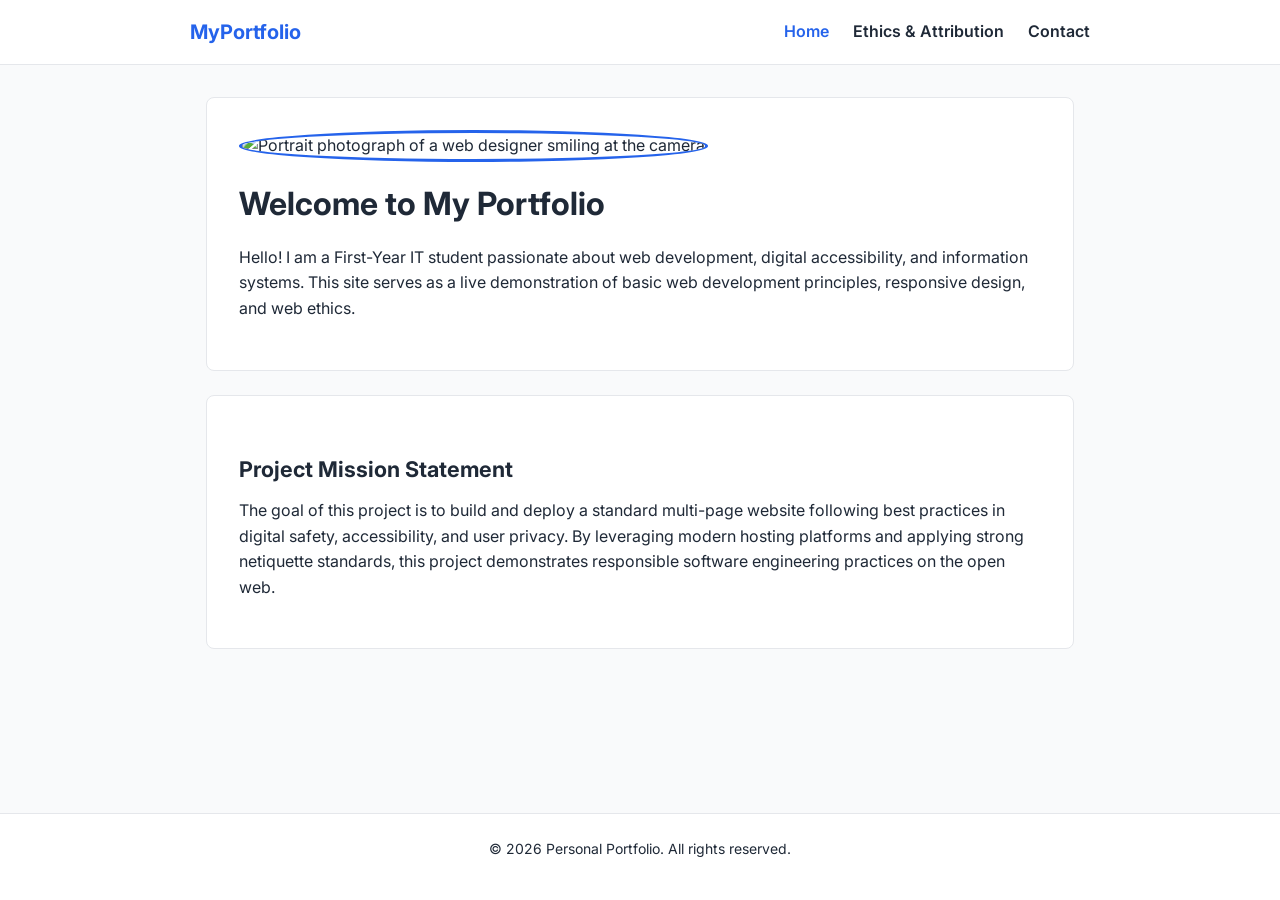
==== index.html @ 61b8033b "Add files via upload" ====
<!DOCTYPE html>
<html lang="en">
<head>
    <meta charset="UTF-8">
    <meta name="viewport" content="width=device-width, initial-scale=1.0">
    <title>Home - Personal Portfolio</title>
    <link rel="stylesheet" href="style.css">
</head>
<body>

    <header>
        <nav>
            <a href="index.html" class="logo">MyPortfolio</a>
            <ul>
                <li><a href="index.html" class="active">Home</a></li>
                <li><a href="ethics.html">Ethics & Attribution</a></li>
                <li><a href="contact.html">Contact</a></li>
            </ul>
        </nav>
    </header>

    <main>
        <section class="card">
            <img src="https://images.unsplash.com/photo-1534528741775-53994a69daeb?auto=format&fit=crop&w=400&q=80" 
                 alt="Portrait photograph of a web designer smiling at the camera" 
                 class="profile-img">
            <h1>Welcome to My Portfolio</h1>
            <p>Hello! I am a First-Year IT student passionate about web development, digital accessibility, and information systems. This site serves as a live demonstration of basic web development principles, responsive design, and web ethics.</p>
        </section>

        <section class="card">
            <h2>Project Mission Statement</h2>
            <p>The goal of this project is to build and deploy a standard multi-page website following best practices in digital safety, accessibility, and user privacy. By leveraging modern hosting platforms and applying strong netiquette standards, this project demonstrates responsible software engineering practices on the open web.</p>
        </section>
    </main>

    <footer>
        <p>&copy; 2026 Personal Portfolio. All rights reserved.</p>
    </footer>

</body>
</html>
---- style.css ----
/* Google Font import using HTTPS */
@import url('https://fonts.googleapis.com/css2?family=Inter:wght@400;600;700&display=swap');

:root {
    --primary-color: #2563eb;
    --primary-hover: #1d4ed8;
    --text-color: #1f2937;
    --bg-color: #f9fafb;
    --card-bg: #ffffff;
    --border-color: #e5e7eb;
}

* {
    box-sizing: border-box;
    margin: 0;
    padding: 0;
}

body {
    font-family: 'Inter', sans-serif;
    color: var(--text-color);
    background-color: var(--bg-color);
    line-height: 1.6;
    display: flex;
    flex-direction: column;
    min-height: 100vh;
}

header {
    background-color: var(--card-bg);
    border-bottom: 1px solid var(--border-color);
    padding: 1rem 2rem;
}

nav {
    display: flex;
    justify-content: space-between;
    align-items: center;
    max-width: 900px;
    margin: 0 auto;
}

.logo {
    font-size: 1.25rem;
    font-weight: 700;
    color: var(--primary-color);
    text-decoration: none;
}

nav ul {
    display: flex;
    list-style: none;
    gap: 1.5rem;
}

nav a {
    text-decoration: none;
    color: var(--text-color);
    font-weight: 600;
}

nav a:hover,
nav a.active {
    color: var(--primary-color);
}

main {
    max-width: 900px;
    width: 100%;
    margin: 2rem auto;
    padding: 0 1rem;
    flex: 1;
}

.card {
    background: var(--card-bg);
    padding: 2rem;
    border-radius: 8px;
    border: 1px solid var(--border-color);
    margin-bottom: 1.5rem;
}

h1 {
    margin-bottom: 1rem;
    font-size: 2rem;
}

h2 {
    margin-top: 1.5rem;
    margin-bottom: 0.75rem;
    font-size: 1.35rem;
}

p {
    margin-bottom: 1rem;
}

.profile-img {
    width: 150px;
    height: 150px;
    border-radius: 50%;
    object-fit: cover;
    margin-bottom: 1rem;
    border: 3px solid var(--primary-color);
}

ul.attribution-list {
    margin-left: 1.5rem;
    margin-bottom: 1rem;
}

.form-group {
    margin-bottom: 1.25rem;
}

label {
    display: block;
    font-weight: 600;
    margin-bottom: 0.5rem;
}

input, textarea {
    width: 100%;
    padding: 0.75rem;
    border: 1px solid var(--border-color);
    border-radius: 6px;
    font-family: inherit;
    font-size: 1rem;
}

input:focus, textarea:focus {
    outline: 2px solid var(--primary-color);
}

button.btn {
    background-color: var(--primary-color);
    color: #ffffff;
    padding: 0.75rem 1.5rem;
    border: none;
    border-radius: 6px;
    font-weight: 600;
    font-size: 1rem;
    cursor: pointer;
}

button.btn:hover {
    background-color: var(--primary-hover);
}

footer {
    text-align: center;
    padding: 1.5rem;
    background-color: var(--card-bg);
    border-top: 1px solid var(--border-color);
    font-size: 0.875rem;
}
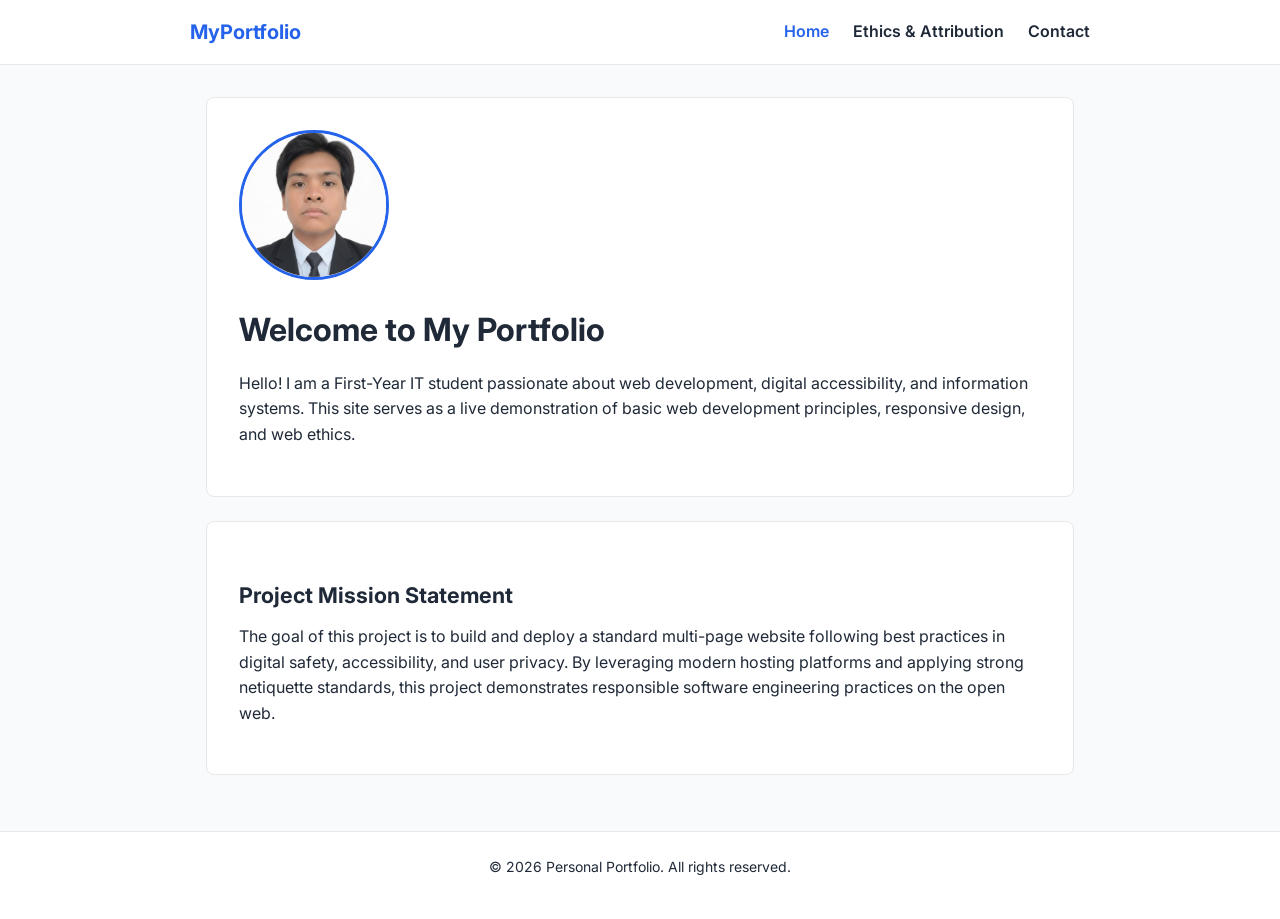
==== commit 5c9b3404: "Add files via upload" ====
--- a/index.html
+++ b/index.html
@@ -21,7 +21,7 @@
 
     <main>
         <section class="card">
-            <img src="https://images.unsplash.com/photo-1534528741775-53994a69daeb?auto=format&fit=crop&w=400&q=80" 
+            <img src="profile.jpeg" 
                  alt="Portrait photograph of a web designer smiling at the camera" 
                  class="profile-img">
             <h1>Welcome to My Portfolio</h1>
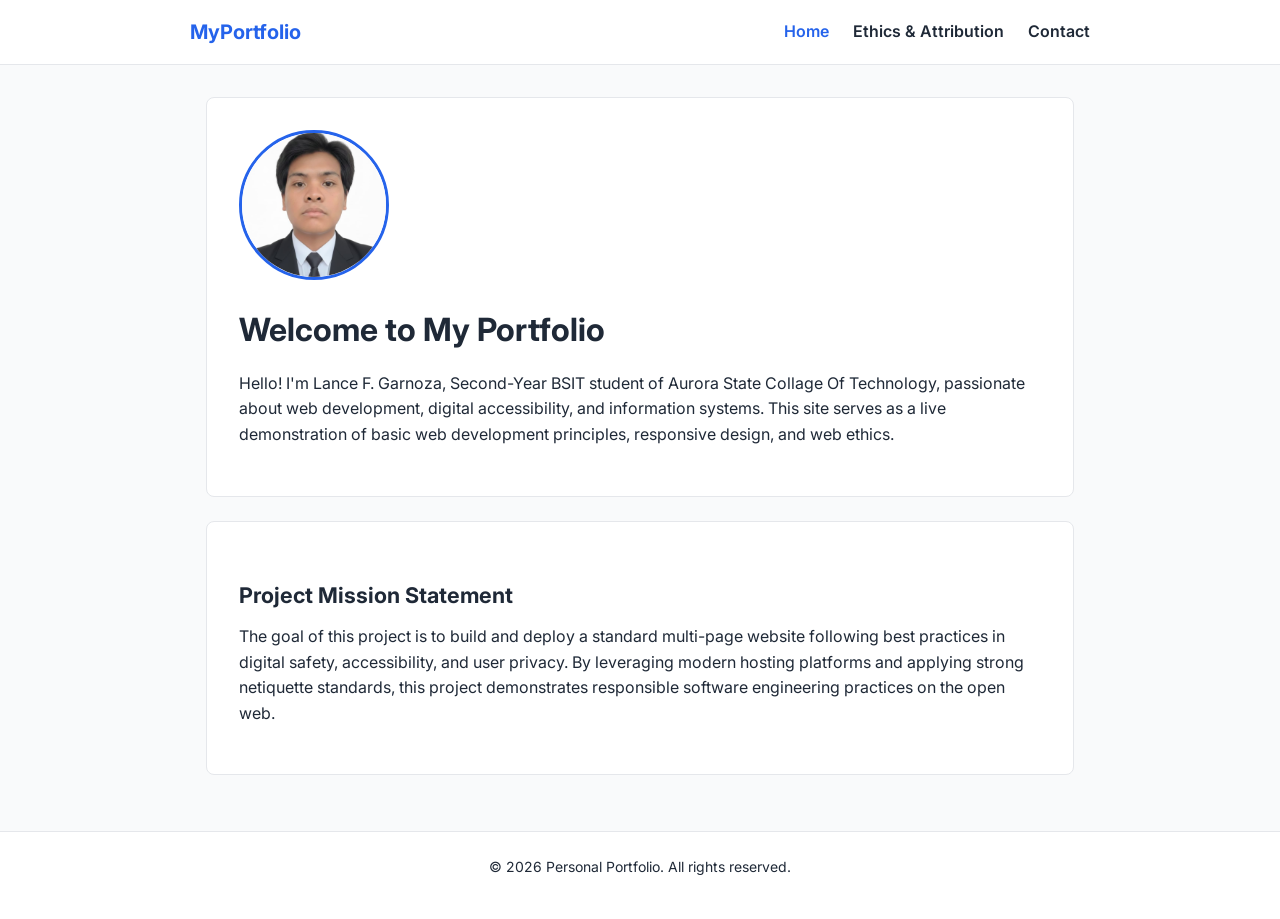
==== commit 235720fd: "Revise introduction paragraph in index.html Updated personal introduction in the portfolio." ====
--- a/index.html
+++ b/index.html
@@ -21,11 +21,11 @@
 
     <main>
         <section class="card">
-            <img src="profile.jpeg" 
+            <img src="assets/profile.jpeg" 
                  alt="Portrait photograph of a web designer smiling at the camera" 
                  class="profile-img">
             <h1>Welcome to My Portfolio</h1>
-            <p>Hello! I am a First-Year IT student passionate about web development, digital accessibility, and information systems. This site serves as a live demonstration of basic web development principles, responsive design, and web ethics.</p>
+            <p>Hello! I'm Lance F. Garnoza, Second-Year BSIT student of Aurora State Collage Of Technology, passionate about web development, digital accessibility, and information systems. This site serves as a live demonstration of basic web development principles, responsive design, and web ethics.</p>
         </section>
 
         <section class="card">
@@ -39,4 +39,4 @@
     </footer>
 
 </body>
-</html>+</html>
